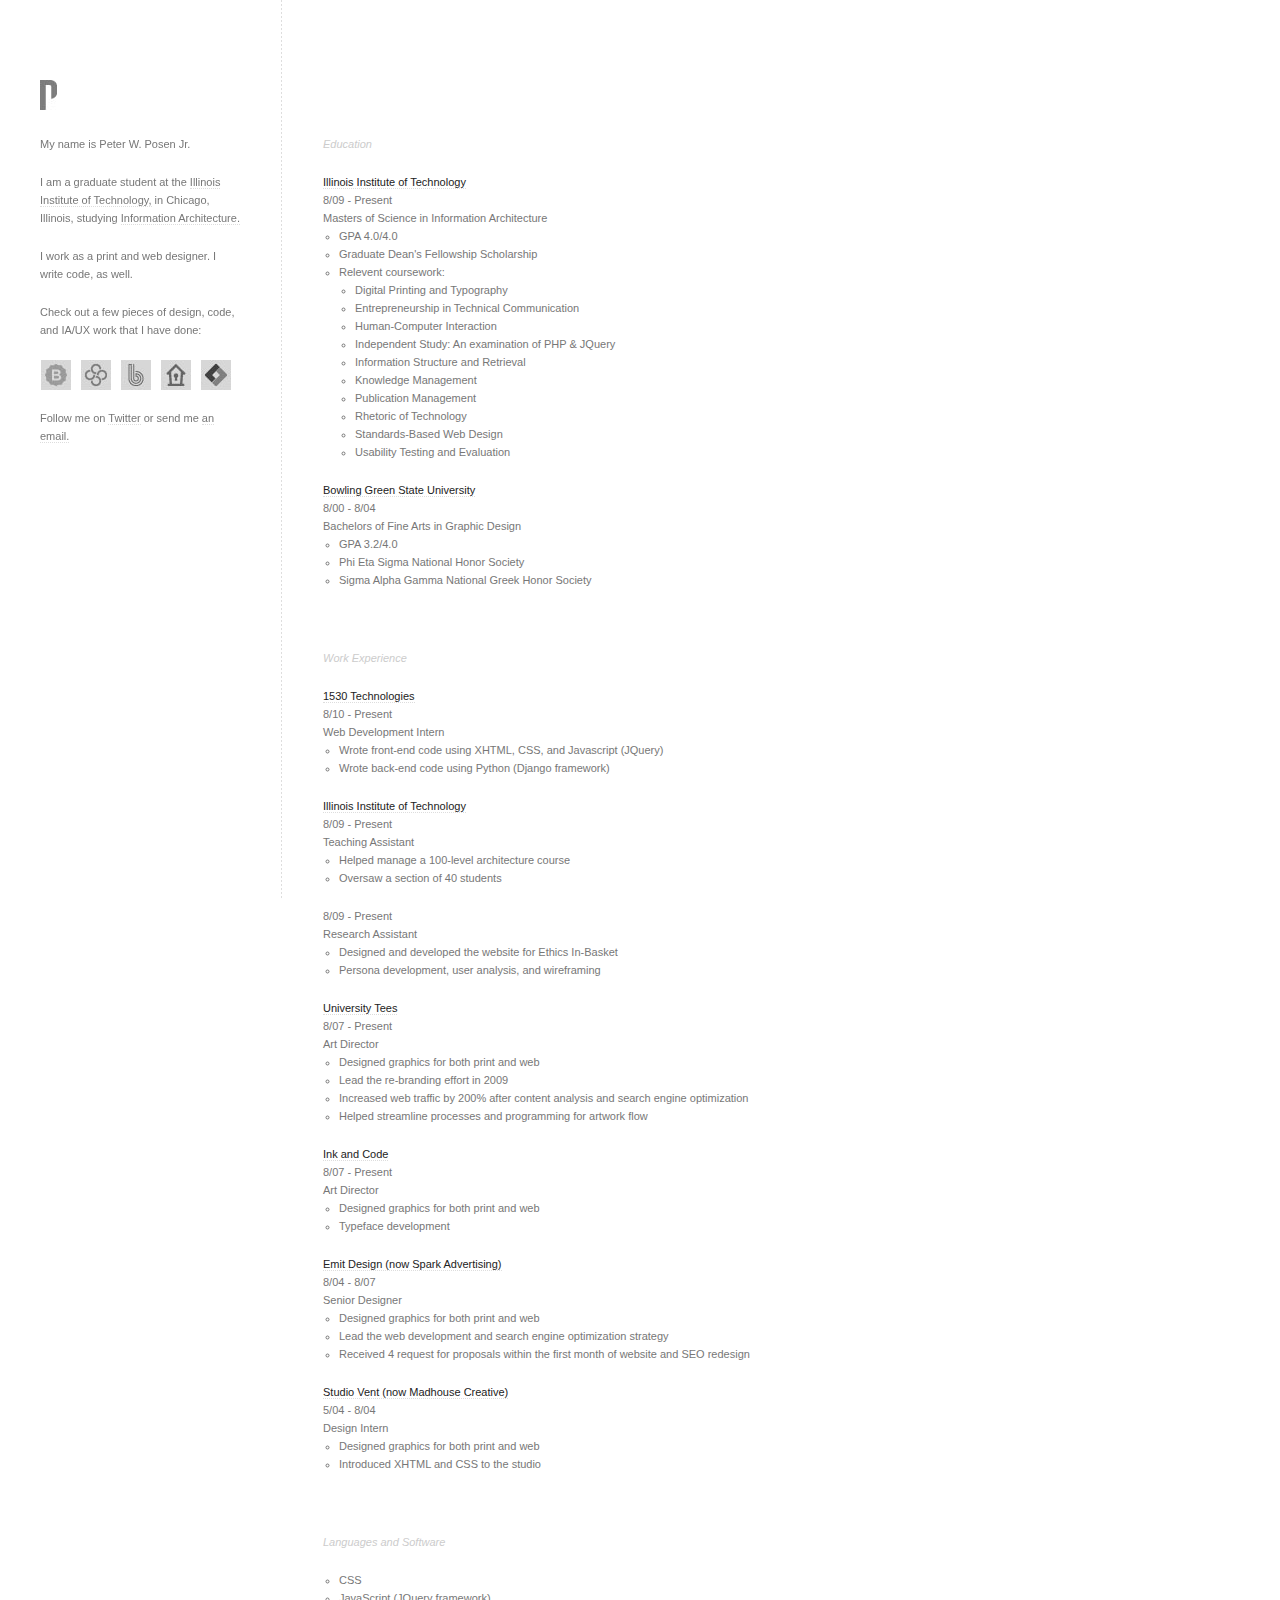
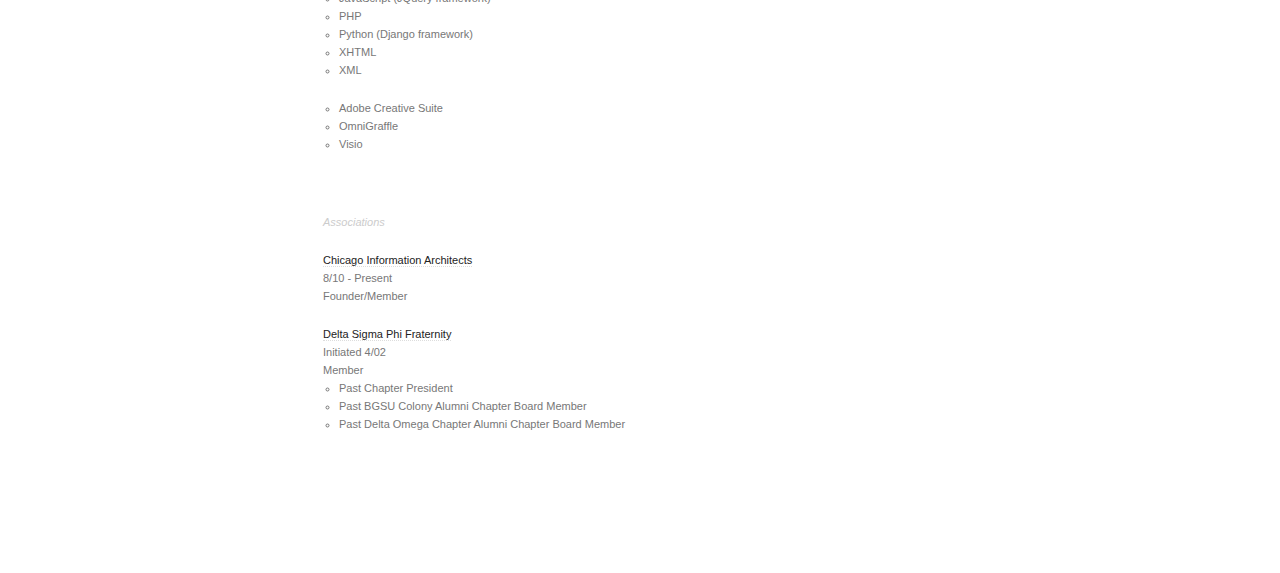
==== index.html @ b99a1ef2 "Added Project One files" ====
<!DOCTYPE html PUBLIC "-//W3C//DTD XHTML 1.0 Strict//EN" "http://www.w3.org/TR/xhtml1/DTD/xhtml1-strict.dtd">
<html xmlns="http://www.w3.org/1999/xhtml" xml:lang="en" lang="en">

<head>
    <title>Peter W. Posen Jr. - Web Design, Development, and Information Architecture</title>
    <meta http-equiv="Content-Type" content="text/html; charset=utf-8" />
    <meta name="keywords" content="peter, posen, web, design, development, information, architecture" />
    <meta name="description" content="Peter W. Posen Jr. is a web designer, developer and information architect living in Chicago, Illinois." />
    <link type="text/css" rel="stylesheet" media="screen" href="css/screen.css" />
    <link type="text/css" rel="stylesheet" media="print" href="css/print.css" />
</head>

<body>
<div id="wrap">
	<div id="wrap-info">
		<div id="info">
			<a href="index.html" title="Peter W. Posen Jr." id="logo"></a>
			<h1>My name is Peter W. Posen Jr.</h1>
			<p>I am a graduate student at the <a href="http://iit.edu" title="IIT">Illinois Institute of Technology,</a> in Chicago, Illinois, 
			studying <a href="http://iit.edu/csl/hum/programs/grad/iarc.shtml" title="Information Architecture">Information Architecture.</a></p>
			<p>I work as a print and web designer. I write code, as well.</p>
			<p>Check out a few pieces of design, code, and IA/UX work that I have done:</p>
			<ul id="port">
				<li><a href="bushnells-autobody.html" title="Bushnell's Autobody" id="port-ba">Bushnell's Autobody</a></li>
				<li><a href="common-cadence.html" title="Common Cadence" id="port-cc">Common Cadence</a></li>
				<li><a href="the-bike-track.html" title="The Bike Track" id="port-tbt">The Bike Track</a></li>
				<li><a href="bird-bank.html" title="Bird Bank" id="port-bb">Bird Bank</a></li>
				<li><a href="locktight-properties.html" title="LockTight Properties" id="port-ltp">LockTight Properties</a></li>
			</ul>
			<p>Follow me on <a href="http://twitter.com/inkandcode" title="@inkandcode">Twitter</a> or send me <a href="mailto:pete@inkandcode.com" title="Peter W. Posen Jr.">an email.</a></p>
		</div>
	</div>
	<div id="resume">
		<div id="education">
			<h2>Education</h2>
			<dl>
				<dt><a href="http://iit.edu/csl/hum/programs/grad/iarc.shtml" title="Illinois Institute of Technology">Illinois Institute of Technology</a></dt>
				<dd>8/09 - Present</dd>
				<dd>Masters of Science in Information Architecture
					<ul>
						<li>GPA 4.0/4.0</li>
						<li>Graduate Dean's Fellowship Scholarship</li>
						<li>Relevent coursework:
							<ul>
								<li>Digital Printing and Typography</li>
								<li>Entrepreneurship in Technical Communication</li>
								<li>Human-Computer Interaction</li>
								<li>Independent Study: An examination of PHP &#38; JQuery</li>
								<li>Information Structure and Retrieval</li>
								<li>Knowledge Management</li>
								<li>Publication Management</li>
								<li>Rhetoric of Technology</li>
								<li>Standards-Based Web Design</li>
								<li>Usability Testing and Evaluation</li>
							</ul>
						</li>
					</ul>
				</dd>
			</dl>
			<dl>
				<dt><a href="http://art.bgsu.edu" title="Bowling Green State University">Bowling Green State University</a></dt>
				<dd>8/00 - 8/04</dd>
				<dd>Bachelors of Fine Arts in Graphic Design
					<ul>
						<li>GPA 3.2/4.0</li>
						<li>Phi Eta Sigma National Honor Society</li>
						<li>Sigma Alpha Gamma National Greek Honor Society</li>
					</ul>
				</dd>
			</dl>
		</div>
		<div id="work-experience">
			<h2>Work Experience</h2>
			<dl>
				<dt><a href="http://1530technologies.com" title="1530 Technologies">1530 Technologies</a></dt>
				<dd>8/10 - Present</dd>
				<dd>Web Development Intern
					<ul>
						<li>Wrote front-end code using XHTML, CSS, and Javascript (JQuery)</li>
						<li>Wrote back-end code using Python (Django framework)</li>
					</ul>
				</dd>
			</dl>
			<dl>
				<dt><a href="http://iit.edu" title="IIT">Illinois Institute of Technology</a></dt>
				<dd>8/09 - Present</dd>
				<dd>Teaching Assistant
					<ul>
						<li>Helped manage a 100-level architecture course</li>
						<li>Oversaw a section of 40 students</li>
					</ul>
				</dd>
				<dd>8/09 - Present</dd>
				<dd>Research Assistant
					<ul>
						<li>Designed and developed the website for Ethics In-Basket</li>
						<li>Persona development, user analysis, and wireframing</li>
					</ul>
				</dd>
			</dl>
			<dl>
				<dt><a href="http://universitytees.com" title="University Tees">University Tees</a></dt>
				<dd>8/07 - Present</dd>
				<dd>Art Director
					<ul>
						<li>Designed graphics for both print and web</li>
						<li>Lead the re-branding effort in 2009</li>
						<li>Increased web traffic by 200&#37; after content analysis and search engine optimization</li>
						<li>Helped streamline processes and programming for artwork flow</li>
					</ul>
				</dd>
			</dl>
			<dl>
				<dt><a href="http://inkandcode.com" title="Ink and Code">Ink and Code</a></dt>
				<dd>8/07 - Present</dd>
				<dd>Art Director
					<ul>
						<li>Designed graphics for both print and web</li>
						<li>Typeface development</li>
					</ul>
				</dd>
			</dl>
			<dl>
				<dt><a href="http://sparkdesign.com" title="Spark Advertising">Emit Design (now Spark Advertising)</a></dt>
				<dd>8/04 - 8/07</dd>
				<dd>Senior Designer
					<ul>
						<li>Designed graphics for both print and web</li>
						<li>Lead the web development and search engine optimization strategy</li>
						<li>Received 4 request for proposals within the first month of website and SEO redesign</li>
					</ul>
				</dd>
			</dl>
			<dl>
				<dt><a href="http://madmadmad.com" title="Mad House">Studio Vent (now Madhouse Creative)</a></dt>
				<dd>5/04 - 8/04</dd>
				<dd>Design Intern
					<ul>
						<li>Designed graphics for both print and web</li>
						<li>Introduced XHTML and CSS to the studio</li>
					</ul>
				</dd>
			</dl>
		</div>
		<div id="languages-software">
			<h2>Languages and Software</h2>
			<ul>
				<li>CSS</li>
				<li>JavaScript (JQuery framework)</li>
				<li>PHP</li>
				<li>Python (Django framework)</li>
				<li>XHTML</li>
				<li>XML</li>
			</ul>
			<ul>
				<li>Adobe Creative Suite</li>
				<li>OmniGraffle</li>
				<li>Visio</li>
			</ul>
		</div>
		<div id="associations">
			<h2>Associations</h2>
			<dl>
				<dt><a href="http://meetup.com/Chicago-Information-Architects" title="Chicago Information Architects">Chicago Information Architects</a></dt>
				<dd>8/10 - Present</dd>
				<dd>Founder/Member</dd>
			</dl>
			<dl>
				<dt><a href="http://deltasig.org" title="Delta Sigma Phi Fraternity">Delta Sigma Phi Fraternity</a></dt>
				<dd>Initiated 4/02</dd>
				<dd>Member
					<ul>
						<li>Past Chapter President</li>
						<li>Past BGSU Colony Alumni Chapter Board Member</li>
						<li>Past Delta Omega Chapter Alumni Chapter Board Member</li>
					</ul>
				</dd>
			</dl>
		</div>
	</div>
		<div class="clear"></div>
</div>
</body>

</html>
---- css/screen.css ----
* {
	margin: 0;
	padding: 0;
	font: 11px/18px verdana, helvetica, arial, sans-serif;
	color: #777;
	}
	
body { background-color: #fff; }
	
#wrap {
	width: 931px;
	height: auto;
	background: fixed transparent url(../media/images/wrap-bg.jpg) repeat-y 281px 0;
	}

#wrap-info {
	position: absolute;
	top: 80px;
	left: 40px;
	width: 200px;
	}

#info {
	position: fixed; 
	width: 200px;
	}

a#logo {
	float: left;
	width: 17px;
	height: 30px;
	background: transparent url(../media/images/info-logo.jpg) no-repeat 0 0;
	text-indent: -999em;
	border-bottom: 0px;
	margin-bottom: 25px;
	}
	
a#logo:hover { background: transparent url(../media/images/info-logo.jpg) no-repeat 0 -30px; }

ul#port { display: inline; list-style: none; }

ul#port li a {
	float: left;
	width: 30px;
	height: 30px;
	text-indent: -999em;
	border: 1px solid #fff;
	margin-right: 8px;
	}
	
ul#port li a#port-ba { background: transparent url(../media/images/port-ba.jpg) no-repeat 0 0; }
ul#port li a#port-cc { background: transparent url(../media/images/port-cc.jpg) no-repeat 0 0; }
ul#port li a#port-tbt { background: transparent url(../media/images/port-tbt.jpg) no-repeat 0 0; }
ul#port li a#port-bb { background: transparent url(../media/images/port-bb.jpg) no-repeat 0 0; }
ul#port li a#port-ltp { background: transparent url(../media/images/port-ltp.jpg) no-repeat 0 0; }

ul#port li a#port-ba:hover, #info ul li a#port-ba.selected { background-position: 0 -30px; border: 1px solid #ffc300; }
ul#port li a#port-cc:hover, #info ul li a#port-cc.selected { background-position: 0 -30px; border: 1px solid #ffc300; }
ul#port li a#port-tbt:hover, #info ul li a#port-tbt.selected { background-position: 0 -30px; border: 1px solid #ffc300; }
ul#port li a#port-bb:hover, #info ul li a#port-bb.selected { background-position: 0 -30px; border: 1px solid #ffc300; }
ul#port li a#port-ltp:hover, #info ul li a#port-ltp.selected { background-position: 0 -30px; border: 1px solid #ffc300; }

#info p + p + p + ul + p { padding-top: 50px; }

#resume,
#portfolio {
	float: left;
	width: 620px;
	height: auto;
	margin-left: 323px;
	padding: 135px 0 80px 0;
	}

#education,
#work-experience,
#languages-software,
#associations {
	margin-bottom: 60px;
	}

#resume ul { list-style-type: circle; margin-left: 16px; }
	
h1, h2, p, dl, ul, img { margin-bottom: 20px; }

h1 { clear: both; }
h2 { color: #ccc; font-style: italic; }

a { text-decoration: none; border-bottom: 1px dotted #ddd; }
a:hover { color: #ffc300; border-bottom: 1px dotted #ffc300; }

dt, dt a { color: #222; }

.clear { clear: both; }
---- css/print.css ----
* {
	margin: 0;
	padding: 0;
	font: 11px/18px verdana, helvetica, arial, sans-serif;
	color: #777;
	}
	
body { background-color: #fff; }
	
#wrap {
	position: relative; 
	width: 90%;
	padding: 5%;
	}

#info {
	position: relative; 
	width: 100%;
	margin-bottom: 40px;
	}

#info p + p + p { display: none; }

a#logo { display: none; }
	
ul#port { display: none; list-style: none; }

#resume,
#portfolio {
	position: relative;
	width: 100%;
	height: auto;
	}

#education,
#work-experience,
#languages-software,
#associations {
	margin-bottom: 40px;
	}

#resume ul { list-style-type: circle; margin-left: 16px; }
	
h1, h2, p, dl, ul, img { margin-bottom: 10px; }

h1 { clear: both; }
h2 { color: #ccc; font-style: italic; }

a { text-decoration: none; }

a:after, a.ext:after {
	content: " (" attr(href) ") ";
	}

dt, dt a { color: #222; }
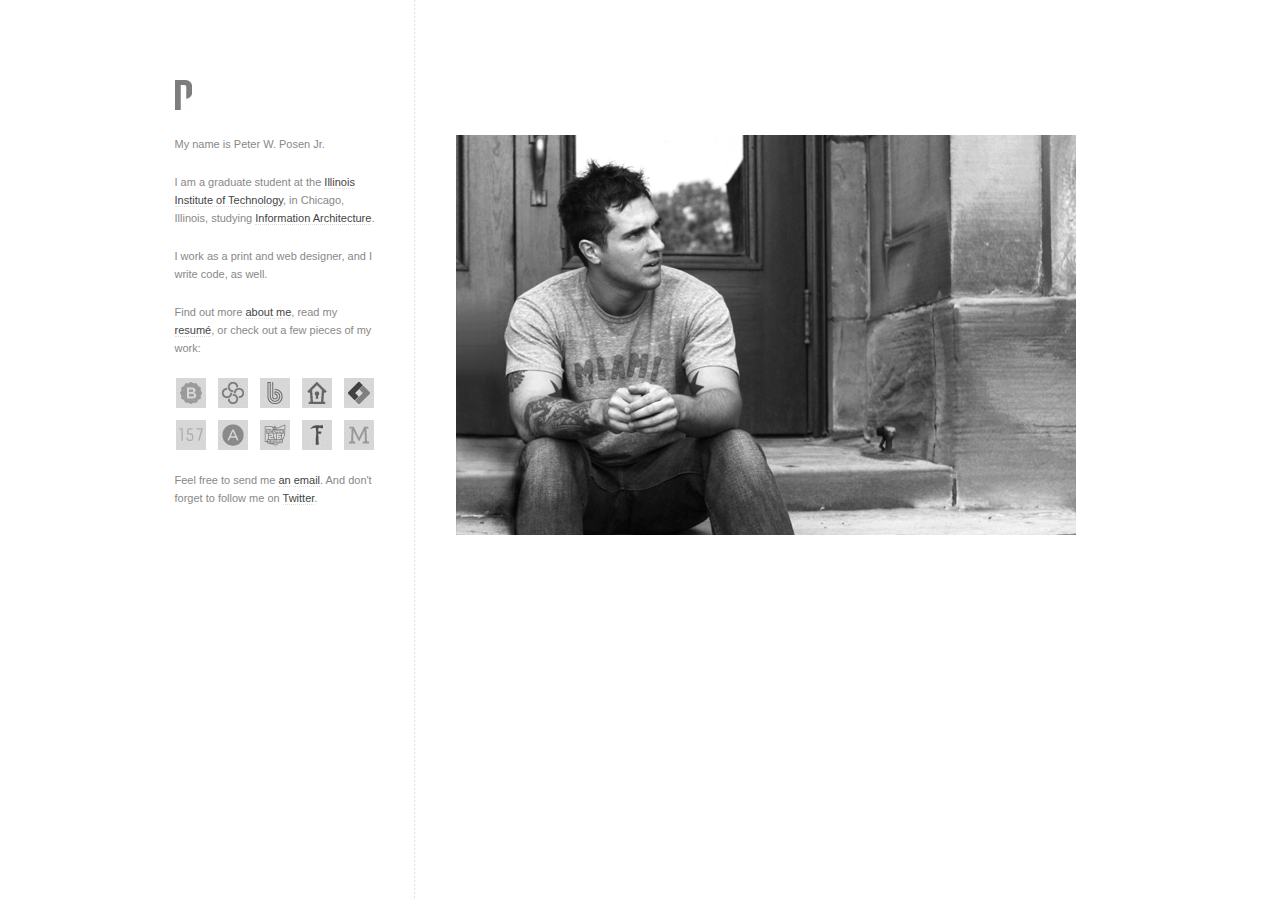
==== commit 8298a41a: "Added files for Project 2" ====
--- a/index.html
+++ b/index.html
@@ -2,7 +2,7 @@
 <html xmlns="http://www.w3.org/1999/xhtml" xml:lang="en" lang="en">
 
 <head>
-    <title>Peter W. Posen Jr. - Web Design, Development, and Information Architecture</title>
+    <title>Peter W. Posen Jr. - Web Designer, Developer, and Information Architect</title>
     <meta http-equiv="Content-Type" content="text/html; charset=utf-8" />
     <meta name="keywords" content="peter, posen, web, design, development, information, architecture" />
     <meta name="description" content="Peter W. Posen Jr. is a web designer, developer and information architect living in Chicago, Illinois." />
@@ -12,173 +12,29 @@
 
 <body>
 <div id="wrap">
-	<div id="wrap-info">
-		<div id="info">
-			<a href="index.html" title="Peter W. Posen Jr." id="logo"></a>
-			<h1>My name is Peter W. Posen Jr.</h1>
-			<p>I am a graduate student at the <a href="http://iit.edu" title="IIT">Illinois Institute of Technology,</a> in Chicago, Illinois, 
-			studying <a href="http://iit.edu/csl/hum/programs/grad/iarc.shtml" title="Information Architecture">Information Architecture.</a></p>
-			<p>I work as a print and web designer. I write code, as well.</p>
-			<p>Check out a few pieces of design, code, and IA/UX work that I have done:</p>
-			<ul id="port">
-				<li><a href="bushnells-autobody.html" title="Bushnell's Autobody" id="port-ba">Bushnell's Autobody</a></li>
-				<li><a href="common-cadence.html" title="Common Cadence" id="port-cc">Common Cadence</a></li>
-				<li><a href="the-bike-track.html" title="The Bike Track" id="port-tbt">The Bike Track</a></li>
-				<li><a href="bird-bank.html" title="Bird Bank" id="port-bb">Bird Bank</a></li>
-				<li><a href="locktight-properties.html" title="LockTight Properties" id="port-ltp">LockTight Properties</a></li>
-			</ul>
-			<p>Follow me on <a href="http://twitter.com/inkandcode" title="@inkandcode">Twitter</a> or send me <a href="mailto:pete@inkandcode.com" title="Peter W. Posen Jr.">an email.</a></p>
-		</div>
+	<div id="info">
+		<a href="index.html" title="Peter W. Posen Jr." id="logo">Peter W. Posen Jr.</a>
+		<h1>My name is Peter W. Posen Jr.</h1>
+		<p>I am a graduate student at the <a href="http://iit.edu" title="IIT">Illinois Institute of Technology</a>, in Chicago, Illinois, studying <a href="http://iit.edu/csl/hum/programs/grad/iarc.shtml" title="Information Architecture">Information Architecture</a>.</p>
+		<p>I work as a print and web designer, and I write code, as well.</p>
+		<p>Find out more <a href="about.html" title="About Me">about me</a>, read my <a href="resume.html" title="Resum&eacute;">resum&eacute;</a>, or check out a few pieces of my work:</p>
+		<ul id="port">
+			<li><a href="bushnells-autobody.html" title="Bushnell's Autobody" id="port-ba">Bushnell's Autobody</a></li>
+			<li><a href="common-cadence.html" title="Common Cadence" id="port-cc">Common Cadence</a></li>
+			<li><a href="the-bike-track.html" title="The Bike Track" id="port-tbt">The Bike Track</a></li>
+			<li><a href="bird-bank.html" title="Bird Bank" id="port-bb">Bird Bank</a></li>
+			<li><a href="locktight-properties.html" title="LockTight Properties" id="port-ltp">LockTight Properties</a></li>
+			<li><a href="157-lounge.html" title="157 Lounge" id="port-157">157 Lounge</a></li>
+			<li><a href="fisher-amp.html" title="Fisher AMP" id="port-amp">Fisher AMP</a></li>
+			<li><a href="alumni-squad.html" title="Alumni Squad" id="port-as">Alumni Squad</a></li>
+			<li><a href="forza.html" title="Forza" id="port-f">Forza</a></li>
+			<li><a href="my-horizon.html" title="My Horizon" id="port-mh">My Horizon</a></li>
+		</ul>
+		<p>Feel free to send me <a href="mailto:pete@inkandcode.com" title="Peter W. Posen Jr.">an email</a>. And don't forget to follow me on <a href="http://twitter.com/inkandcode" title="@inkandcode">Twitter</a>.</p>
 	</div>
-	<div id="resume">
-		<div id="education">
-			<h2>Education</h2>
-			<dl>
-				<dt><a href="http://iit.edu/csl/hum/programs/grad/iarc.shtml" title="Illinois Institute of Technology">Illinois Institute of Technology</a></dt>
-				<dd>8/09 - Present</dd>
-				<dd>Masters of Science in Information Architecture
-					<ul>
-						<li>GPA 4.0/4.0</li>
-						<li>Graduate Dean's Fellowship Scholarship</li>
-						<li>Relevent coursework:
-							<ul>
-								<li>Digital Printing and Typography</li>
-								<li>Entrepreneurship in Technical Communication</li>
-								<li>Human-Computer Interaction</li>
-								<li>Independent Study: An examination of PHP &#38; JQuery</li>
-								<li>Information Structure and Retrieval</li>
-								<li>Knowledge Management</li>
-								<li>Publication Management</li>
-								<li>Rhetoric of Technology</li>
-								<li>Standards-Based Web Design</li>
-								<li>Usability Testing and Evaluation</li>
-							</ul>
-						</li>
-					</ul>
-				</dd>
-			</dl>
-			<dl>
-				<dt><a href="http://art.bgsu.edu" title="Bowling Green State University">Bowling Green State University</a></dt>
-				<dd>8/00 - 8/04</dd>
-				<dd>Bachelors of Fine Arts in Graphic Design
-					<ul>
-						<li>GPA 3.2/4.0</li>
-						<li>Phi Eta Sigma National Honor Society</li>
-						<li>Sigma Alpha Gamma National Greek Honor Society</li>
-					</ul>
-				</dd>
-			</dl>
-		</div>
-		<div id="work-experience">
-			<h2>Work Experience</h2>
-			<dl>
-				<dt><a href="http://1530technologies.com" title="1530 Technologies">1530 Technologies</a></dt>
-				<dd>8/10 - Present</dd>
-				<dd>Web Development Intern
-					<ul>
-						<li>Wrote front-end code using XHTML, CSS, and Javascript (JQuery)</li>
-						<li>Wrote back-end code using Python (Django framework)</li>
-					</ul>
-				</dd>
-			</dl>
-			<dl>
-				<dt><a href="http://iit.edu" title="IIT">Illinois Institute of Technology</a></dt>
-				<dd>8/09 - Present</dd>
-				<dd>Teaching Assistant
-					<ul>
-						<li>Helped manage a 100-level architecture course</li>
-						<li>Oversaw a section of 40 students</li>
-					</ul>
-				</dd>
-				<dd>8/09 - Present</dd>
-				<dd>Research Assistant
-					<ul>
-						<li>Designed and developed the website for Ethics In-Basket</li>
-						<li>Persona development, user analysis, and wireframing</li>
-					</ul>
-				</dd>
-			</dl>
-			<dl>
-				<dt><a href="http://universitytees.com" title="University Tees">University Tees</a></dt>
-				<dd>8/07 - Present</dd>
-				<dd>Art Director
-					<ul>
-						<li>Designed graphics for both print and web</li>
-						<li>Lead the re-branding effort in 2009</li>
-						<li>Increased web traffic by 200&#37; after content analysis and search engine optimization</li>
-						<li>Helped streamline processes and programming for artwork flow</li>
-					</ul>
-				</dd>
-			</dl>
-			<dl>
-				<dt><a href="http://inkandcode.com" title="Ink and Code">Ink and Code</a></dt>
-				<dd>8/07 - Present</dd>
-				<dd>Art Director
-					<ul>
-						<li>Designed graphics for both print and web</li>
-						<li>Typeface development</li>
-					</ul>
-				</dd>
-			</dl>
-			<dl>
-				<dt><a href="http://sparkdesign.com" title="Spark Advertising">Emit Design (now Spark Advertising)</a></dt>
-				<dd>8/04 - 8/07</dd>
-				<dd>Senior Designer
-					<ul>
-						<li>Designed graphics for both print and web</li>
-						<li>Lead the web development and search engine optimization strategy</li>
-						<li>Received 4 request for proposals within the first month of website and SEO redesign</li>
-					</ul>
-				</dd>
-			</dl>
-			<dl>
-				<dt><a href="http://madmadmad.com" title="Mad House">Studio Vent (now Madhouse Creative)</a></dt>
-				<dd>5/04 - 8/04</dd>
-				<dd>Design Intern
-					<ul>
-						<li>Designed graphics for both print and web</li>
-						<li>Introduced XHTML and CSS to the studio</li>
-					</ul>
-				</dd>
-			</dl>
-		</div>
-		<div id="languages-software">
-			<h2>Languages and Software</h2>
-			<ul>
-				<li>CSS</li>
-				<li>JavaScript (JQuery framework)</li>
-				<li>PHP</li>
-				<li>Python (Django framework)</li>
-				<li>XHTML</li>
-				<li>XML</li>
-			</ul>
-			<ul>
-				<li>Adobe Creative Suite</li>
-				<li>OmniGraffle</li>
-				<li>Visio</li>
-			</ul>
-		</div>
-		<div id="associations">
-			<h2>Associations</h2>
-			<dl>
-				<dt><a href="http://meetup.com/Chicago-Information-Architects" title="Chicago Information Architects">Chicago Information Architects</a></dt>
-				<dd>8/10 - Present</dd>
-				<dd>Founder/Member</dd>
-			</dl>
-			<dl>
-				<dt><a href="http://deltasig.org" title="Delta Sigma Phi Fraternity">Delta Sigma Phi Fraternity</a></dt>
-				<dd>Initiated 4/02</dd>
-				<dd>Member
-					<ul>
-						<li>Past Chapter President</li>
-						<li>Past BGSU Colony Alumni Chapter Board Member</li>
-						<li>Past Delta Omega Chapter Alumni Chapter Board Member</li>
-					</ul>
-				</dd>
-			</dl>
-		</div>
+	<div id="intro">
+		<img src="media/images/peter-w-posen-jr.jpg" alt="Peter W. Posen Jr." height="400" width="620" />
 	</div>
-		<div class="clear"></div>
 </div>
 </body>
 
--- a/css/screen.css
+++ b/css/screen.css
@@ -1,28 +1,34 @@
 * {
-	margin: 0;
+	margin: 0 auto;
 	padding: 0;
 	font: 11px/18px verdana, helvetica, arial, sans-serif;
-	color: #777;
+	color: #888;
 	}
 	
-body { background-color: #fff; }
+body { background: #fff url(../media/images/bg-body.jpg) repeat-y fixed center;}
+
+h1, h2, p, dl, img { margin-bottom: 20px; }
+
+h1 { clear: both; }
+h2 { color: #ccc; font-style: italic; }
+
+a { color: #444; text-decoration: none; border-bottom: 1px dotted #ddd; }
+a:hover { color: #ffc300; border-bottom: 1px dotted #ffc300; }
+
+dt, dt a { color: #444; }
 	
 #wrap {
+	position: relative;
 	width: 931px;
 	height: auto;
-	background: fixed transparent url(../media/images/wrap-bg.jpg) repeat-y 281px 0;
-	}
-
-#wrap-info {
-	position: absolute;
-	top: 80px;
-	left: 40px;
-	width: 200px;
 	}
 
 #info {
-	position: fixed; 
+	position: absolute;
+	top: 80px;
+	left: 0;
 	width: 200px;
+	height: auto;
 	}
 
 a#logo {
@@ -37,7 +43,12 @@
 	
 a#logo:hover { background: transparent url(../media/images/info-logo.jpg) no-repeat 0 -30px; }
 
-ul#port { display: inline; list-style: none; }
+ul#port {
+	list-style: none;
+	width: 200px;
+	height: 74px;
+	margin-bottom: 20px;
+	}
 
 ul#port li a {
 	float: left;
@@ -45,30 +56,55 @@
 	height: 30px;
 	text-indent: -999em;
 	border: 1px solid #fff;
-	margin-right: 8px;
+	margin-right: 10px;
+	margin-bottom: 10px;
 	}
 	
-ul#port li a#port-ba { background: transparent url(../media/images/port-ba.jpg) no-repeat 0 0; }
-ul#port li a#port-cc { background: transparent url(../media/images/port-cc.jpg) no-repeat 0 0; }
-ul#port li a#port-tbt { background: transparent url(../media/images/port-tbt.jpg) no-repeat 0 0; }
-ul#port li a#port-bb { background: transparent url(../media/images/port-bb.jpg) no-repeat 0 0; }
-ul#port li a#port-ltp { background: transparent url(../media/images/port-ltp.jpg) no-repeat 0 0; }
+ul#port li a#port-ba 	{ background: transparent url(../media/images/port-ba-1.jpg) no-repeat 0 0; }
+ul#port li a#port-cc 	{ background: transparent url(../media/images/port-cc-1.jpg) no-repeat 0 0; }
+ul#port li a#port-tbt 	{ background: transparent url(../media/images/port-tbt-1.jpg) no-repeat 0 0; }
+ul#port li a#port-bb 	{ background: transparent url(../media/images/port-bb-1.jpg) no-repeat 0 0; }
+ul#port li a#port-ltp 	{ background: transparent url(../media/images/port-ltp-1.jpg) no-repeat 0 0; margin-right: 0; }
+ul#port li a#port-157 	{ background: transparent url(../media/images/port-157-1.jpg) no-repeat 0 0; }
+ul#port li a#port-amp 	{ background: transparent url(../media/images/port-amp-1.jpg) no-repeat 0 0; }
+ul#port li a#port-as 	{ background: transparent url(../media/images/port-as-1.jpg) no-repeat 0 0; }
+ul#port li a#port-f 	{ background: transparent url(../media/images/port-f-1.jpg) no-repeat 0 0; }
+ul#port li a#port-mh 	{ background: transparent url(../media/images/port-mh-1.jpg) no-repeat 0 0; margin-right: 0; }
 
-ul#port li a#port-ba:hover, #info ul li a#port-ba.selected { background-position: 0 -30px; border: 1px solid #ffc300; }
-ul#port li a#port-cc:hover, #info ul li a#port-cc.selected { background-position: 0 -30px; border: 1px solid #ffc300; }
-ul#port li a#port-tbt:hover, #info ul li a#port-tbt.selected { background-position: 0 -30px; border: 1px solid #ffc300; }
-ul#port li a#port-bb:hover, #info ul li a#port-bb.selected { background-position: 0 -30px; border: 1px solid #ffc300; }
-ul#port li a#port-ltp:hover, #info ul li a#port-ltp.selected { background-position: 0 -30px; border: 1px solid #ffc300; }
+ul#port li a#port-ba:hover,
+ul#port li a#port-ba.selected,
+ul#port li a#port-cc:hover,
+ul#port li a#port-cc.selected,
+ul#port li a#port-tbt:hover,
+ul#port li a#port-tbt.selected,
+ul#port li a#port-bb:hover,
+ul#port li a#port-bb.selected,
+ul#port li a#port-ltp:hover,
+ul#port li a#port-ltp.selected,
+ul#port li a#port-157:hover,
+ul#port li a#port-157.selected,
+ul#port li a#port-amp:hover,
+ul#port li a#port-amp.selected,
+ul#port li a#port-as:hover,
+ul#port li a#port-as.selected,
+ul#port li a#port-f:hover,
+ul#port li a#port-f.selected,
+ul#port li a#port-mh:hover,
+ul#port li a#port-mh.selected {
+	background-position: 0 -30px;
+	border: 1px solid #ffc300;
+	}
 
-#info p + p + p + ul + p { padding-top: 50px; }
-
+#intro,
 #resume,
+#about,
 #portfolio {
-	float: left;
+	position: absolute;
+	top: 135px;
+	left: 281px;
 	width: 620px;
 	height: auto;
-	margin-left: 323px;
-	padding: 135px 0 80px 0;
+	padding-bottom: 80px;
 	}
 
 #education,
@@ -78,16 +114,4 @@
 	margin-bottom: 60px;
 	}
 
-#resume ul { list-style-type: circle; margin-left: 16px; }
-	
-h1, h2, p, dl, ul, img { margin-bottom: 20px; }
-
-h1 { clear: both; }
-h2 { color: #ccc; font-style: italic; }
-
-a { text-decoration: none; border-bottom: 1px dotted #ddd; }
-a:hover { color: #ffc300; border-bottom: 1px dotted #ffc300; }
-
-dt, dt a { color: #222; }
-
-.clear { clear: both; }+#resume ul { list-style-type: circle; margin-left: 16px; }--- a/css/print.css
+++ b/css/print.css
@@ -2,7 +2,7 @@
 	margin: 0;
 	padding: 0;
 	font: 11px/18px verdana, helvetica, arial, sans-serif;
-	color: #777;
+	color: #888;
 	}
 	
 body { background-color: #fff; }
@@ -25,7 +25,9 @@
 	
 ul#port { display: none; list-style: none; }
 
+#intro,
 #resume,
+#about,
 #portfolio {
 	position: relative;
 	width: 100%;
@@ -41,7 +43,7 @@
 
 #resume ul { list-style-type: circle; margin-left: 16px; }
 	
-h1, h2, p, dl, ul, img { margin-bottom: 10px; }
+h1, h2, p, dl, img { margin-bottom: 10px; }
 
 h1 { clear: both; }
 h2 { color: #ccc; font-style: italic; }
@@ -49,7 +51,7 @@
 a { text-decoration: none; }
 
 a:after, a.ext:after {
-	content: " (" attr(href) ") ";
+	content: " (" attr(href) ")";
 	}
 
-dt, dt a { color: #222; }+dt, dt a { color: #444; }